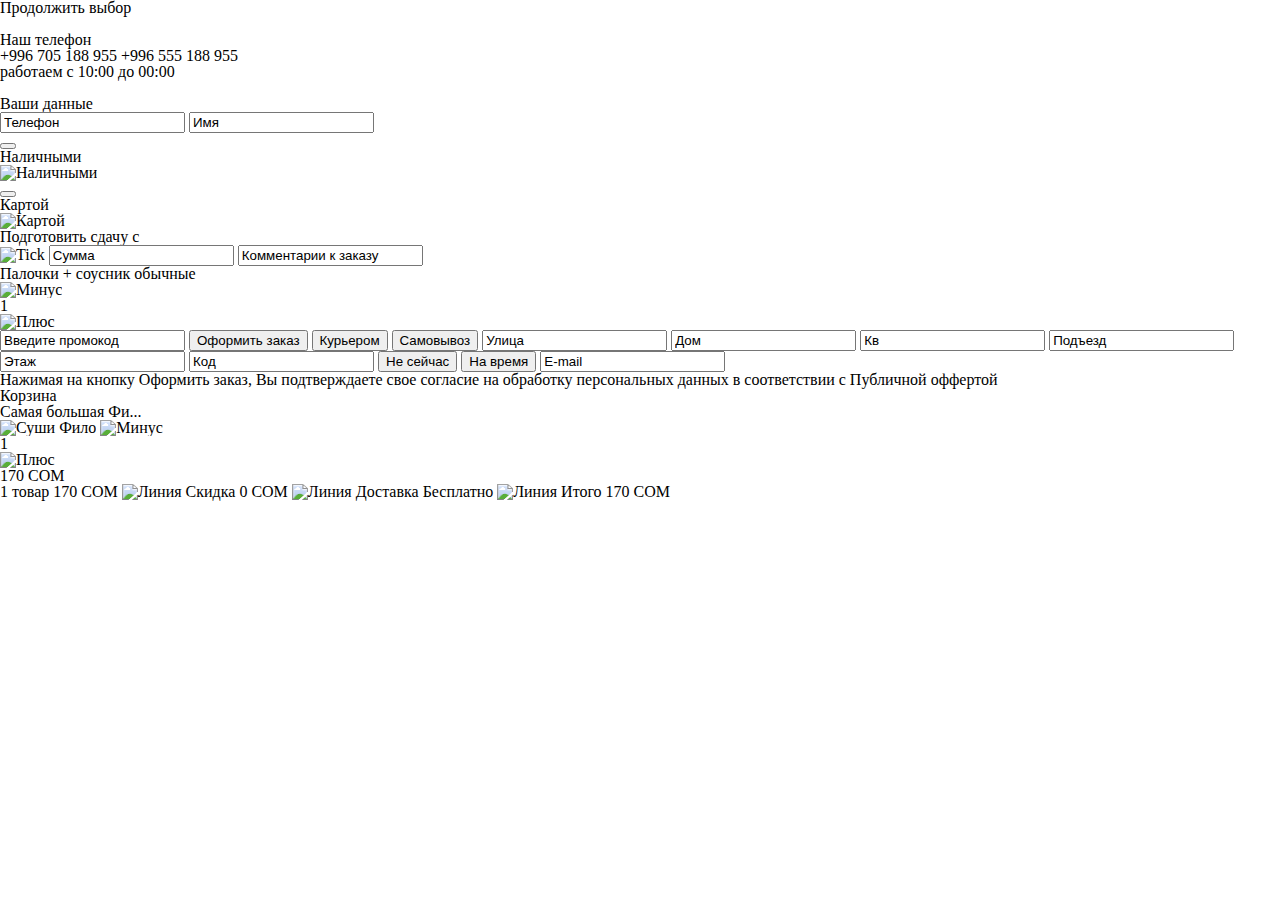
==== orderingIndex.html @ 362b889a "orderingindex.html and reset.css added" ====
<!DOCTYPE html>
<html lang="ru">

<head>
    <meta charset="UTF-8">
    <meta http-equiv="X-UA-Compatible" content="IE=edge">
    <meta name="viewport" content="width=device-width, initial-scale=1.0">
    <title>Document</title>
    <link rel="stylesheet" href="./reset.css">
    <link rel="stylesheet" href="./orderingStyle.css">

</head>

<body>
    <header class="header">
        <div class="header_backToMainPage">Продолжить выбор </div>
        <img class='header_orangeCircle' src="img/imgOrdering/icons8-назад-64 (1).png" alt="">
        <div class="header_text">Наш телефон</div>
        <div class="header_telephone">+996 705 188 955 +996 555 188 955</div>
        <div class="header_time">работаем с 10:00 до 00:00 </div>
        <img class='header_clock' src="img/imgOrdering/icons8-часы-50 (1).png" alt="">
<img class='header_line' src="img/imgOrdering/line_header.png" alt="">

    </header>


    <main class="main ">
        <div class="body_header">Ваши данные</div>

        <input type="text" class='tel' value='Телефон'>
        <input type="text" class='name' value='Имя'>
        <div class="cash_main">
            <button class='cash'></button>
            <p class=cash_txt>Наличными</p>
            <img class='cash_pic' src="img/imgOrdering/Vector (1).svg" alt="Наличными">
        </div>
        <div class='card_main'>
            <button class='card'></button>
            <p class='card_txt'>Картой</p>
            <img class='card_pic' src="img/imgOrdering/card.png" alt="Картой">
        </div>
        <div class="text_cash">Подготовить сдачу с</div>
        <img class='tick_pic' src="img/imgOrdering/tick_cahnge.png" alt="Tick">
        <input type="text" class='sumOfMoney' value='Сумма'>
        <input type="text" class='comments' value='Комментарии к заказу'>
        <div class="souceAndSticks">Палочки + соусник обычные </div>

        </div>
        <img class='minus_pic' src="img/imgOrdering/minus.png" alt="Минус">
        <p class='numberOfSticks'>1</p>
        <img class='plus_pic' src="img/imgOrdering/plus.png" alt="Плюс">
        <div>


            <input type="text" class='promocode' value='Введите промокод'>
            <button class="order">
                <div class="button_text">Оформить заказ</div>
            </button>
            <button class="common_style_for_upper_fields courier">Курьером</button>
            <button class="common_style_for_upper_fields self_delivery">Cамовывоз</button>
            <input class="street" value="Улица"></input>
            <input class="common_style_for_lower_fields house" value="Дом"></input>
            <input class="common_style_for_lower_fields flat" value="Кв"></input>
            <input class="common_style_for_lower_fields entrance" value="Подъезд"></input>
            <input class="common_style_for_lower_fields floor" value="Этаж"></input>
            <input class="common_style_for_lower_fields code" value="Код"></input>
            <button class="common_style_for_upper_fields not_now">Не сейчас</button>
            <button class="common_style_for_upper_fields for_time">На время</button>
            <input class="email" value="E-mail"></input>
            <div class="text_offer">Нажимая на кнопку Оформить заказ, Вы подтверждаете свое согласие на обработку
                персональных данных в соответствии с Публичной оффертой</div>
    </main>
    <!-- right-bar ------------------------------------>


    <div class="right_bar">
        <div class="right_bar_basket">
            <h2>Корзина</h2>
            <p class='philo'> Самая большая Фи...</p>
            <img class='sushi_philo_pic' src="img/imgOrdering/sushi_philo.png" alt="Суши Фило">
            <img class='minus_right_bar_pic' src="img/imgOrdering/minus.png" alt="Минус">
            <p class='numberOfSticks_right_bar'>1</p>
            <img class='plus_right_bar_pic' src="img/imgOrdering/plus.png" alt="Плюс">

            <p class="sum_right_bar"> 170 СОМ</p>
            <!-- </div> -->

            <p1 class='amountOfProducts_right_bar'> 1 товар </p1>
            <p2> 170 СОМ</p2>
            <img class='first_line_right_bar' src="img/imgOrdering/line_right_bar.png" alt="Линия">

            <p3>Скидка </p3>
            <p4> 0 СОМ</p4>
            <img class='second_line_right_bar' src="img/imgOrdering/line_right_bar.png" alt="Линия">

            <p5> Доставка </p5>
            <p6> Бесплатно</p6>
            <img class='third_line_right_bar' src="img/imgOrdering/line_right_bar.png" alt="Линия">



            <p7> Итого </p7>
            <p8> 170 СОМ</p8>



        </div>
    </div>



    <!--end-right-bar ----------------------------------

      




</body>

</html>
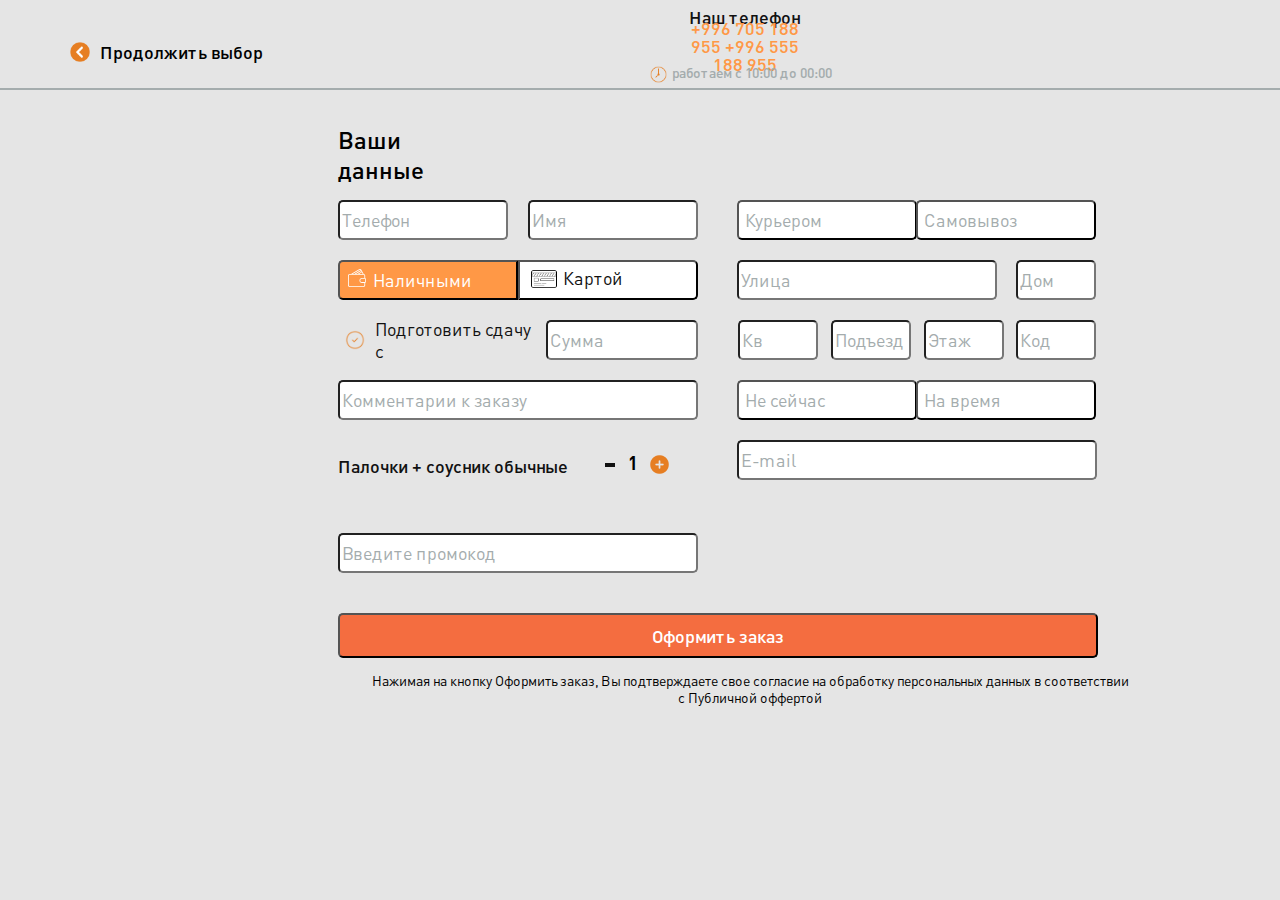
==== commit 613f7e2b: "width removed for better displaying" ====
--- a/orderingIndex.html
+++ b/orderingIndex.html
@@ -19,7 +19,7 @@
         <div class="header_telephone">+996 705 188 955 +996 555 188 955</div>
         <div class="header_time">работаем с 10:00 до 00:00 </div>
         <img class='header_clock' src="img/imgOrdering/icons8-часы-50 (1).png" alt="">
-<img class='header_line' src="img/imgOrdering/line_header.png" alt="">
+        <img class='header_line' src="img/imgOrdering/line_header.png" alt="">
 
     </header>
 
@@ -101,21 +101,9 @@
 
             <p7> Итого </p7>
             <p8> 170 СОМ</p8>
-
-
-
         </div>
     </div>
-
-
-
-    <!--end-right-bar ----------------------------------
-
-      
-
-
-
-
+    <!--end-right-bar ---------------------------------->
 </body>
 
 </html>--- a/orderingStyle.css
+++ b/orderingStyle.css
@@ -0,0 +1,948 @@
+@import url("fonts/dinpro/stylesheet.css");
+
+html {
+    box-sizing: border-box;
+}
+
+*,
+*::before,
+*::after {
+    box-sizing: inherit;
+}
+
+.header {
+    position: absolute;
+    width: 1470px;
+    height: 82px;
+    left: 0px;
+    top: 3px;
+}
+
+.header_backToMainPage {
+    position: absolute;
+    width: 189px;
+    height: 22px;
+    left: 100px;
+    top: 38px;
+
+    font-family: 'DIN Pro';
+    font-style: normal;
+    font-weight: 500;
+    font-size: 18px;
+    line-height: 22px;
+    display: flex;
+    align-items: center;
+
+    color: #000000;
+    ;
+
+}
+
+.header_text {
+    position: absolute;
+    width: 111px;
+    height: 22px;
+    left: 689px;
+    top: 3px;
+
+    font-family: 'DIN Pro';
+    font-style: normal;
+    font-weight: 500;
+    font-size: 18px;
+    line-height: 22px;
+    display: flex;
+    align-items: center;
+    text-align: center;
+
+
+    color: #111111;
+
+}
+
+.header_orangeCircle {
+    position: absolute;
+    width: 20px;
+    height: 20px;
+    left: 70px;
+    top: 39px;
+
+
+
+}
+
+.test {
+    left: 25px;
+}
+
+.header_telephone {
+    position: absolute;
+    width: 138px;
+    height: 36px;
+    left: 676px;
+    top: 25px;
+
+    font-family: 'DIN Pro';
+    font-style: normal;
+    font-weight: 500;
+    font-size: 18px;
+    line-height: 100%;
+
+
+    display: flex;
+    align-items: center;
+    text-align: center;
+
+
+    color: #FF9846;
+}
+
+.header_time {
+    position: absolute;
+    width: 165px;
+    height: 17px;
+    left: 672px;
+    top: 61px;
+
+    font-family: 'DIN Pro';
+    font-style: normal;
+    font-weight: 500;
+    font-size: 14px;
+    line-height: 17px;
+    display: flex;
+    align-items: center;
+    text-align: center;
+
+
+    color: #A4ACAD;
+}
+
+.header_clock {
+    position: absolute;
+    width: auto;
+    height: 17px;
+    left: 650px;
+    top: 63px;
+
+
+
+
+}
+
+.header_line{
+    position: absolute;
+    width: 1470px;
+    height: 0px;
+    left: 0px;
+    top: 85px;
+    
+    
+    border: 0.5px solid #A4ACAD;  
+}
+
+.main {
+    position: absolute;
+    width: 760px;
+    height: 568px;
+    left: 338px;
+    top: 140px;
+   
+}
+
+
+.body_header {
+    position: absolute;
+    width: 153px;
+    height: 30px;
+    left: 0px;
+    top: 0px;
+
+    font-family: 'DIN Pro';
+    font-style: normal;
+    font-weight: 500;
+    font-size: 24px;
+    line-height: 30px;
+    /* identical to box height */
+
+    display: flex;
+    align-items: center;
+
+    color: #000000;
+
+}
+
+
+
+.tel {
+    position: absolute;
+    width: 170px;
+    height: 40px;
+    left: 0px;
+    top: 60px;
+    background: #FFFFFF;
+    border-radius: 5px;
+
+    font-family: 'DIN Pro';
+    font-style: normal;
+    font-weight: 400;
+    font-size: 18px;
+    line-height: 22px;
+    display: flex;
+    align-items: center;
+
+
+
+    color: #A4ACAD;
+
+
+}
+
+.name {
+    position: absolute;
+    width: 170px;
+    height: 40px;
+    left: 190px;
+    top: 60px;
+
+
+
+    background: #FFFFFF;
+    border-radius: 5px;
+
+    font-family: 'DIN Pro';
+    font-style: normal;
+    font-weight: 400;
+    font-size: 18px;
+    line-height: 22px;
+    display: flex;
+    align-items: center;
+
+    /* 4 */
+
+    color: #A4ACAD;
+
+}
+
+.cash {
+    position: absolute;
+    width: 180px;
+    height: 40px;
+    left: 0px;
+    top: 120px;
+
+    background: #FF9846;
+    border-radius: 5px 0px 0px 5px;
+
+}
+
+.cash_txt {
+    position: absolute;
+    width: 97px;
+    height: 22px;
+    left: 35px;
+    top: 129px;
+
+    font-family: 'DIN Pro';
+    font-style: normal;
+    font-weight: 400;
+    font-size: 18px;
+    line-height: 22px;
+    display: flex;
+    align-items: center;
+
+
+    color: #FFFFFF;
+
+}
+
+.cash_pic {
+    position: absolute;
+    left: 10px;
+    top: 129px;
+
+}
+
+.card {
+    position: absolute;
+    width: 180px;
+    height: 40px;
+    left: 180px;
+    top: 120px;
+
+
+    background: #FFFFFF;
+    border-radius: 0px 5px 5px 0px;
+
+}
+
+.card_txt {
+    position: absolute;
+    width: 58px;
+    height: 22px;
+    left: 225px;
+    top: 127px;
+
+    font-family: 'DIN Pro';
+    font-style: normal;
+    font-weight: 400;
+    font-size: 18px;
+    line-height: 22px;
+    display: flex;
+    align-items: center;
+
+    
+
+    color: #111111;
+
+}
+
+.card_pic {
+    position: absolute;
+    width: auto;
+    height: 32px;
+    left: 190px;
+    top: 123px;
+}
+
+.text_cash {
+    position: absolute;
+    width: 166px;
+    height: 22px;
+    left: 37px;
+    top: 189px;
+
+    font-family: 'DIN Pro';
+    font-style: normal;
+    font-weight: 400;
+    font-size: 18px;
+    line-height: 22px;
+    display: flex;
+    align-items: center;
+
+
+    color: #111111;
+
+}
+
+.sumOfMoney {
+    position: absolute;
+    width: 152px;
+    height: 40px;
+    left: 208px;
+    top: 180px;
+
+
+
+    background: #FFFFFF;
+    border-radius: 5px;
+
+    font-family: 'DIN Pro';
+    font-style: normal;
+    font-weight: 400;
+    font-size: 18px;
+    line-height: 22px;
+    display: flex;
+    align-items: center;
+
+
+
+    color: #A4ACAD;
+
+}
+
+.tick_pic{
+position: absolute;
+width: 20px;
+height: 20px;
+left: 7px;
+top: 190px;
+
+/* background: #FF9846; */
+/* transform: rotate(-90deg); */
+
+
+}
+
+.comments {
+    position: absolute;
+    width: 360px;
+    height: 40px;
+    left: 0px;
+    top: 240px;
+
+
+    background: #FFFFFF;
+    border-radius: 5px;
+
+    font-family: 'DIN Pro';
+    font-style: normal;
+    font-weight: 400;
+    font-size: 18px;
+    line-height: 22px;
+    display: flex;
+    align-items: center;
+
+
+    color: #A4ACAD;
+}
+
+.souceAndSticks {
+    position: absolute;
+    width: 235px;
+    height: 22px;
+    left: 0px;
+    top: 315px;
+
+    font-family: 'DIN Pro';
+    font-style: normal;
+    font-weight: 500;
+    font-size: 18px;
+    line-height: 22px;
+    display: flex;
+    align-items: center;
+
+    /* 3 */
+
+    color: #111111;
+
+}
+
+.minus_pic {
+    position: absolute;
+    width: 0px;
+    height: 10px;
+    left: 270px;
+    top: 320px;
+
+
+    border: 2px solid #111111;
+    transform: rotate(-90deg);
+}
+
+.numberOfSticks {
+    position: absolute;
+    width: 20px;
+    height: 21px;
+    left: 290px;
+    top: 313px;
+
+    font-family: 'DIN Pro';
+    font-style: normal;
+    font-weight: 700;
+    font-size: 18px;
+    line-height: 23px;
+    display: flex;
+    align-items: center;
+
+    color: #000000;
+
+}
+
+.plus_pic {
+    position: absolute;
+    width: auto;
+    height: 27px;
+    left: 308px;
+    top: 311px;
+
+}
+
+
+.promocode {
+    position: absolute;
+    width: 360px;
+    height: 40px;
+    left: 0px;
+    top: 393px;
+
+    background: #FFFFFF;
+    border-radius: 5px;
+
+    font-family: 'DIN Pro';
+    font-style: normal;
+    font-weight: 400;
+    font-size: 18px;
+    line-height: 22px;
+    display: flex;
+    align-items: center;
+
+
+    color: #A4ACAD;
+}
+
+.order {
+    position: absolute;
+    width: 760px;
+    height: 45px;
+    top: 473px;
+    left: 0px;
+    /* 5 */
+    background: #F46D40;
+    border-radius: 5px;
+}
+
+.button_text {
+    font-family: 'DIN Pro';
+    font-style: normal;
+    font-weight: 500;
+    font-size: 18px;
+    line-height: 22px;
+    color: #FFFFFF;
+}
+
+.common_style_for_upper_fields {
+    position: absolute;
+    width: 180px;
+    height: 40px;
+    background: #FFFFFF;
+    border-radius: 5px;
+    font-family: 'DIN Pro';
+    font-style: normal;
+    font-weight: 400;
+    font-size: 18px;
+    line-height: 22px;
+    display: flex;
+    align-items: center;
+
+
+    color: #A4ACAD;
+}
+
+.common_style_for_lower_fields {
+    position: absolute;
+    width: 80px;
+    height: 40px;
+    background: #FFFFFF;
+    border-radius: 5px;
+    font-family: 'DIN Pro';
+    font-style: normal;
+    font-weight: 400;
+    font-size: 18px;
+    line-height: 22px;
+    display: flex;
+    align-items: center;
+
+
+    color: #A4ACAD;
+}
+
+.courier {
+    top: 60px;
+    left: 399px
+}
+
+.self_delivery {
+    top: 60px;
+    left: 578px
+}
+
+.street {
+    position: absolute;
+    width: 260px;
+    height: 40px;
+    top: 120px;
+    left: 399px;
+    font-family: 'DIN Pro';
+    font-style: normal;
+    font-weight: 400;
+    font-size: 18px;
+    line-height: 22px;
+    display: flex;
+    align-items: center;
+    background: #FFFFFF;
+    border-radius: 5px;
+
+    color: #A4ACAD;
+
+}
+
+.not_now {
+    top: 240px;
+    left: 399px
+}
+
+.for_time {
+    top: 240px;
+    left: 578px
+}
+
+.email {
+    position: absolute;
+    top: 300px;
+    left: 399px;
+    width: 360px;
+    height: 40px;
+    font-family: 'DIN Pro';
+    font-style: normal;
+    font-weight: 400;
+    font-size: 18px;
+    line-height: 22px;
+    display: flex;
+    align-items: center;
+    background: #FFFFFF;
+    border-radius: 5px;
+
+    color: #A4ACAD;
+}
+
+.house {
+    top: 120px;
+    left: 678px
+}
+
+.flat {
+    top: 180px;
+    left: 400px
+}
+
+.entrance {
+    top: 180px;
+    left: 493px
+}
+
+.floor {
+    top: 180px;
+    left: 586px;
+}
+
+.code {
+    top: 180px;
+    left: 678px
+}
+
+.text_offer {
+    position: absolute;
+    width: 760px;
+    height: 38px;
+    left: 32px;
+    top: 530px;
+
+    font-family: 'DIN Pro';
+    font-style: normal;
+    font-weight: 400;
+    font-size: 14px;
+    line-height: 17px;
+    display: flex;
+    align-items: center;
+    text-align: center;
+
+    color: #000000;
+}
+
+body {
+    background-color: #E5E5E5;
+}
+
+.right_bar {
+    position: absolute;
+    left: 1556px;
+    top: 0px;
+    width: 500px;
+    height: 760px;
+    background-color: white;
+    display: flex;
+}
+
+h2 {
+    position: absolute;
+    width: 290px;
+    height: 50px;
+    left: 74px;
+    top: 59px;
+
+    background: #F2F2F2;
+    border-radius: 5px;
+
+    font-family: 'DIN Pro';
+    font-style: normal;
+    font-weight: 500;
+    font-size: 24px;
+    line-height: 30px;
+
+
+
+    align-items: center;
+    text-align: center;
+
+    color: #000000;
+
+}
+
+.philo {
+    position: absolute;
+    width: 171px;
+    height: 22px;
+    left: 143px;
+    top: 121px;
+
+    font-family: 'DIN Pro';
+    font-style: normal;
+    font-weight: 400;
+    font-size: 18px;
+    line-height: 22px;
+    display: flex;
+    align-items: center;
+
+    color: #000000;
+
+}
+
+.sushi_philo_pic {
+    position: absolute;
+    width: 70px;
+    height: 47px;
+    left: 68px;
+    top: 119px;
+
+}
+
+.minus_right_bar_pic {
+    position: absolute;
+    width: 0px;
+    height: 10px;
+    left: 148px;
+    top: 158px;
+
+
+
+    border: 2px solid #111111;
+    transform: rotate(-90deg);
+}
+
+.numberOfSticks_right_bar {
+    position: absolute;
+    width: 20px;
+    height: 21px;
+    left: 164px;
+    top: 152px;
+
+    font-family: 'DIN Pro';
+    font-style: normal;
+    font-weight: 700;
+    font-size: 18px;
+    line-height: 23px;
+    display: flex;
+    align-items: center;
+
+    color: #000000;
+
+}
+
+.plus_right_bar_pic {
+    position: absolute;
+    width: auto;
+    height: 27px;
+    ;
+    left: 180px;
+    top: 150px;
+
+
+}
+
+.sum_right_bar {
+    position: absolute;
+    /* width: 71px; */
+    height: 23px;
+    right: 178px;
+    top: 152px;
+
+    font-family: 'DIN Pro';
+    font-style: normal;
+    font-weight: 700;
+    font-size: 18px;
+    line-height: 23px;
+
+
+    display: flex;
+    align-items: center;
+    text-align: right;
+
+    color: #000000;
+
+}
+
+p1{
+position: absolute;
+width: 61px;
+height: 22px;
+left: 66px;
+top: 552px;
+
+font-family: 'DIN Pro';
+font-style: normal;
+font-weight: 500;
+font-size: 18px;
+line-height: 22px;
+display: flex;
+align-items: center;
+
+color: #000000;
+
+}
+p2{
+position: absolute;
+/* width: 71px; */
+height: 22px;
+left: 270px;
+top: 552px;
+
+font-family: 'DIN Pro';
+font-style: normal;
+font-weight: 500;
+font-size: 18px;
+line-height: 22px;
+display: flex;
+align-items: center;
+text-align: right;
+
+color: #000000;
+
+}
+
+.first_line_right_bar{
+position: absolute;
+width: 330px;
+height: 0px;
+left: 0px;
+top: 584px;
+
+border: 0.5px solid #A4ACAD;
+}
+
+p3{
+    position: absolute;
+    width: 60px;
+    height: 22px;
+    left: 67px;
+    top: 594px;
+    
+    font-family: 'DIN Pro';
+    font-style: normal;
+    font-weight: 500;
+    font-size: 18px;
+    line-height: 22px;
+    display: flex;
+    align-items: center;
+    
+    color: #000000;
+    
+}
+
+p4{
+    position: absolute;
+    /* width: 52px; */
+    height: 22px;
+    left: 279px;
+    top: 594px;
+    
+    font-family: 'DIN Pro';
+    font-style: normal;
+    font-weight: 500;
+    font-size: 18px;
+    line-height: 22px;
+    display: flex;
+    align-items: center;
+    text-align: right;
+    
+    color: #000000;
+    
+}
+.second_line_right_bar{
+    position: absolute;
+    width: 330px;
+    height: 0px;
+    left: 0px;
+    top: 626px;
+    
+    border: 0.5px solid #A4ACAD;  
+}
+
+p5{
+    position: absolute;
+    /* width: 77px; */
+    height: 22px;
+    left: 58px;
+    top: 636px;
+    
+    font-family: 'DIN Pro';
+    font-style: normal;
+    font-weight: 500;
+    font-size: 18px;
+    line-height: 22px;
+    display: flex;
+    align-items: center;
+    
+    color: #000000;
+    
+    
+}
+
+p6{
+    position: absolute;
+    width: 88px;
+    height: 22px;
+    left: 261px;
+    top: 636px;
+    
+    font-family: 'DIN Pro';
+    font-style: normal;
+    font-weight: 500;
+    font-size: 18px;
+    line-height: 22px;
+    display: flex;
+    align-items: center;
+    text-align: right;
+    
+    color: #000000;
+    
+}
+
+.third_line_right_bar{
+    position: absolute;
+    width: 330px;
+    height: 0px;
+    left: 0px;
+    top: 668px;
+    
+    border: 0.5px solid #A4ACAD;   
+}
+
+p7{
+    position: absolute;
+    width: 48px;
+    height: 22px;
+    left: 73px;
+    top: 678px;
+    
+    font-family: 'DIN Pro';
+    font-style: normal;
+    font-weight: 500;
+    font-size: 18px;
+    line-height: 22px;
+    display: flex;
+    align-items: center;
+    
+    
+    color: #FF9846;
+    
+}
+p8{
+    position: absolute;
+    /* width: 71px; */
+    height: 22px;
+    left: 270px;
+    top: 678px;
+    
+    font-family: 'DIN Pro';
+    font-style: normal;
+    font-weight: 500;
+    font-size: 18px;
+    line-height: 22px;
+    display: flex;
+    align-items: center;
+    text-align: right;
+    
+  
+    
+    color: #FF9846;
+    
+}